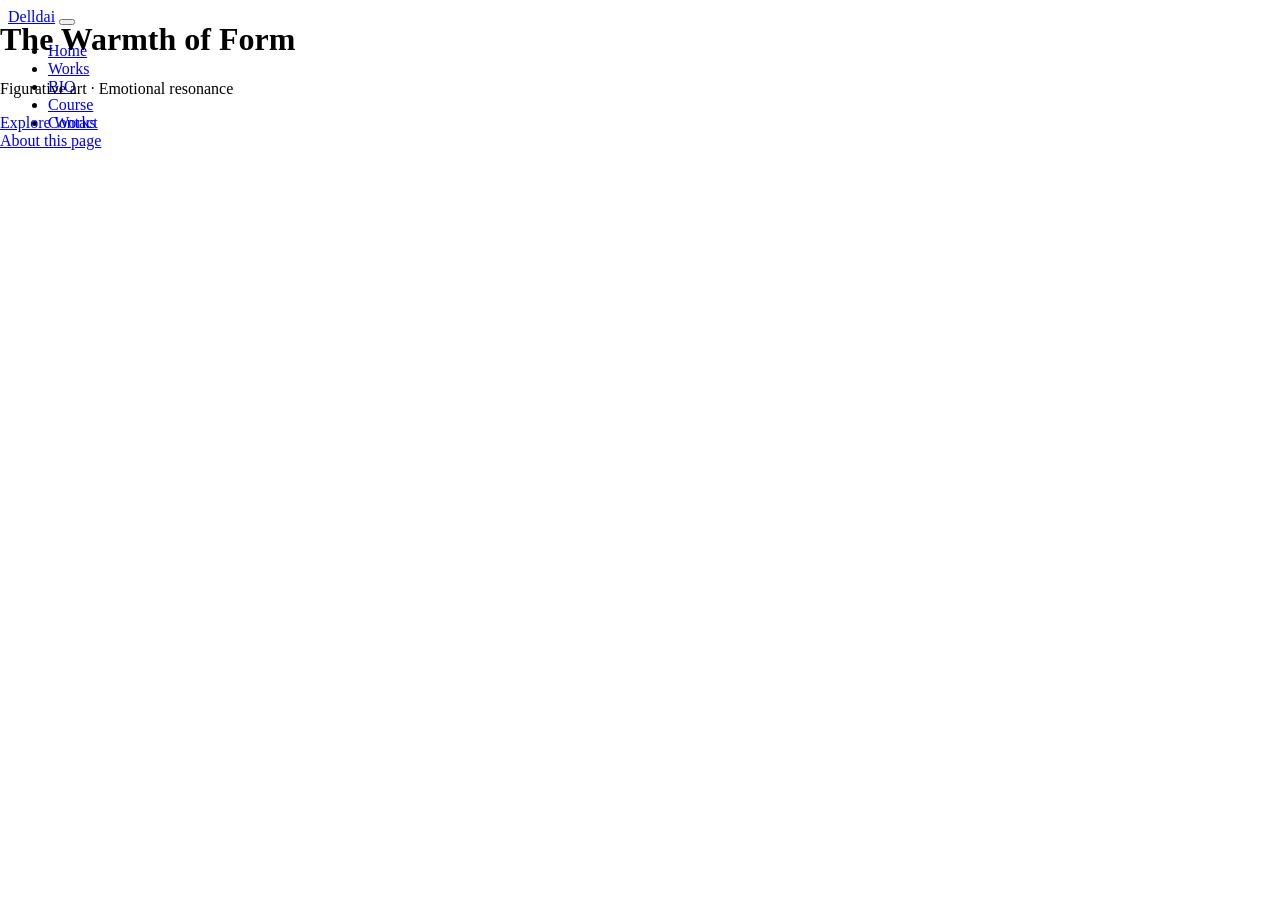
==== index.html @ 0b5848b2 "Add files via upload" ====
<!DOCTYPE html>
<html lang="en">
<head>
    <meta charset="UTF-8">
    <meta name="viewport" content="width=device-width, initial-scale=1.0">
    <title>Delldai · Home</title>
    <link rel="preconnect" href="https://fonts.googleapis.com">
    <link rel="preconnect" href="https://fonts.gstatic.com" crossorigin>
    <link href="https://fonts.googleapis.com/css2?family=Cormorant+Garamond:ital,wght@0,300;0,400;1,300;1,400&family=Inter:wght@300;400&display=swap" rel="stylesheet">
    <link rel="stylesheet" href="style.css">
    <style>
        body { overflow: hidden; }
    </style>
</head>
<body>
    <svg xmlns="http://www.w3.org/2000/svg" style="display: none;">
        <symbol id="icon-instagram" viewBox="0 0 24 24" fill="none" stroke="currentColor" stroke-width="1.5" stroke-linecap="round" stroke-linejoin="round">
            <rect x="2" y="2" width="20" height="20" rx="5" ry="5"/><circle cx="12" cy="12" r="5"/><line x1="17.5" y1="6.5" x2="17.51" y2="6.5"/>
        </symbol>
        <symbol id="icon-wechat" viewBox="-2 0 28 24" fill="none" stroke="currentColor" stroke-width="1.5" stroke-linecap="round" stroke-linejoin="round">
            <path d="M8.691 2.188C3.891 2.188 0 5.476 0 9.53c0 2.212 1.17 4.203 3.002 5.55a.59.59 0 0 1 .213.665l-.39 1.48c-.019.07-.048.141-.048.213 0 .163.13.295.29.295a.326.326 0 0 0 .167-.054l1.903-1.114a.864.864 0 0 1 .717-.098 10.16 10.16 0 0 0 2.837.403c.276 0 .543-.027.811-.05-.857-2.578.157-4.972 1.932-6.446 1.703-1.415 3.882-1.98 5.853-1.838-.576-3.583-4.196-6.348-8.596-6.348zM5.785 5.991c.642 0 1.162.529 1.162 1.18a1.17 1.17 0 0 1-1.162 1.178A1.17 1.17 0 0 1 4.623 7.17c0-.651.52-1.18 1.162-1.18zm5.813 0c.642 0 1.162.529 1.162 1.18a1.17 1.17 0 0 1-1.162 1.178 1.17 1.17 0 0 1-1.162-1.178c0-.651.52-1.18 1.162-1.18zm5.34 2.867c-1.797-.052-3.746.512-5.28 1.786-1.72 1.428-2.687 3.72-1.78 6.22.942 2.453 3.666 4.229 6.884 4.229.826 0 1.622-.12 2.361-.336a.722.722 0 0 1 .598.082l1.584.926a.272.272 0 0 0 .14.047c.134 0 .24-.111.24-.247 0-.06-.023-.12-.038-.177l-.327-1.233a.582.582 0 0 1-.023-.156.49.49 0 0 1 .201-.398C23.024 18.48 24 16.82 24 14.98c0-3.21-2.931-5.952-7.062-6.122zm-2.18 2.769c.535 0 .969.44.969.982a.976.976 0 0 1-.969.983.976.976 0 0 1-.969-.983c0-.542.434-.982.97-.982zm4.844 0c.535 0 .969.44.969.982a.976.976 0 0 1-.969.983.976.976 0 0 1-.969-.983c0-.542.434-.982.969-.982z"/>
        </symbol>
        <symbol id="icon-email" viewBox="0 0 24 24" fill="none" stroke="currentColor" stroke-width="1.5" stroke-linecap="round" stroke-linejoin="round">
            <rect x="2" y="4" width="20" height="16" rx="2"/><polyline points="2 6 12 14 22 6"/>
        </symbol>
    </svg>

    <header class="site-header" id="header">
        <div class="header-inner">
            <a href="index.html" class="logo">Delldai</a>
            <button class="nav-toggle" id="navToggle" aria-label="Toggle menu" aria-expanded="false">
                <span></span><span></span><span></span>
            </button>
            <nav class="main-nav" id="mainNav">
                <ul>
                    <li><a href="index.html" class="nav-active">Home</a></li>
                    <li><a href="works.html">Works</a></li>
                    <li><a href="bio.html">BIO</a></li>
                    <li><a href="course.html">Course</a></li>
                    <li><a href="contact.html">Contact</a></li>
                </ul>
            </nav>
        </div>
    </header>

    <main>
        <div class="hero fade-in visible" style="position: fixed; top: 0; left: 0; width: 100%; height: 100vh; margin: 0; padding: 0;">
            <div class="hero-overlay">
                <h1 class="title-font">The Warmth of Form</h1>
                <p>Figurative art · Emotional resonance</p>
                <a href="works.html" class="hero-cta">Explore Works</a>
            </div>
            <a href="Justforfun.html" class="about-page-link" target="_blank">About this page</a>
        </div>
    </main>

    <script src="script.js"></script>
</body>
</html>
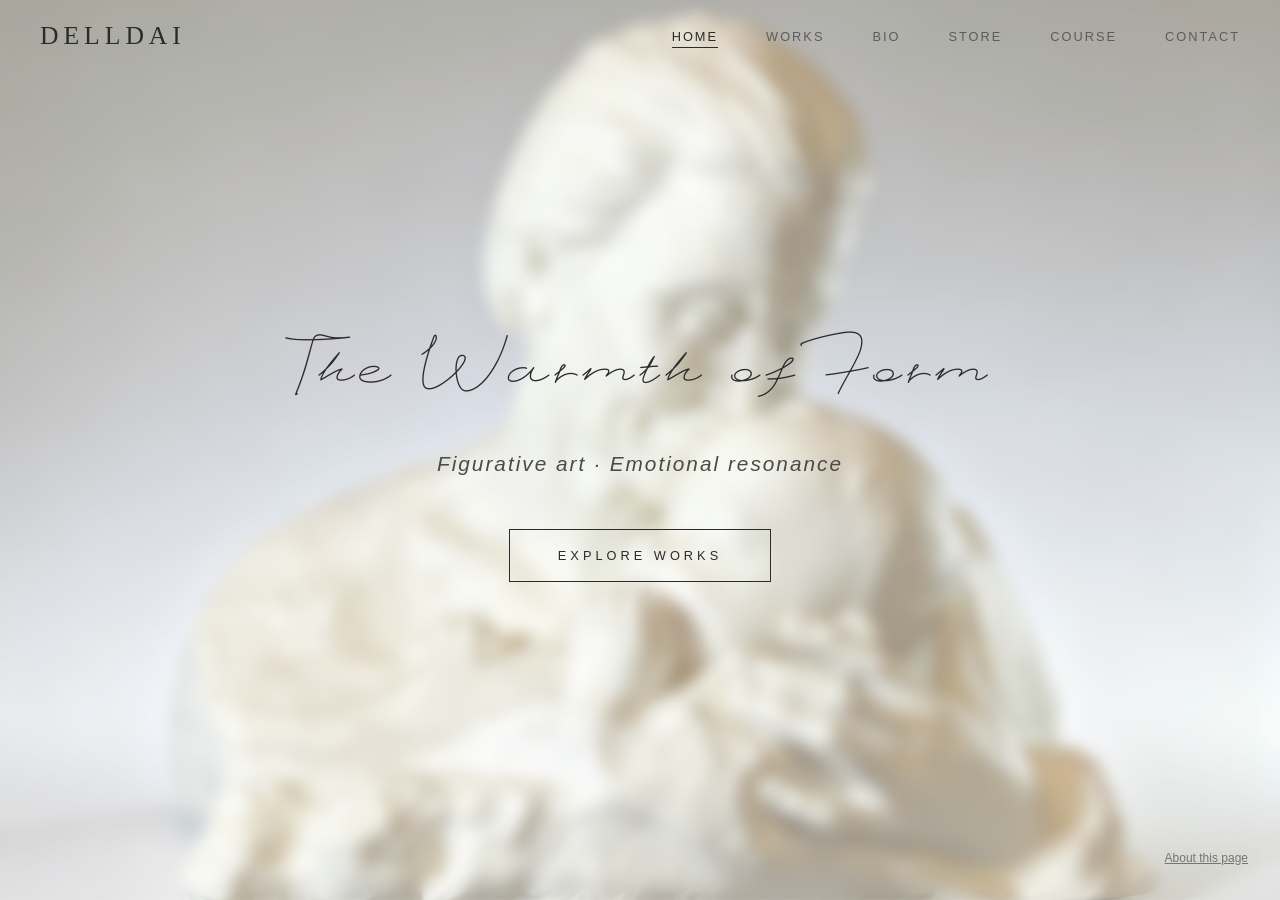
==== commit 55a37abd: "Add files via upload" ====
--- a/index.html
+++ b/index.html
@@ -36,6 +36,7 @@
                     <li><a href="index.html" class="nav-active">Home</a></li>
                     <li><a href="works.html">Works</a></li>
                     <li><a href="bio.html">BIO</a></li>
+                    <li><a href="store.html">Store</a></li>
                     <li><a href="course.html">Course</a></li>
                     <li><a href="contact.html">Contact</a></li>
                 </ul>
--- a/style.css
+++ b/style.css
@@ -0,0 +1,307 @@
+@font-face {
+    font-family: 'TitleFont';
+    src: url('AidianSignatureTi-Regular.ttf') format('truetype');
+    font-weight: normal;
+    font-style: normal;
+}
+
+:root {
+    --bg: #faf7f4;
+    --text: #2b2b2b;
+    --text-secondary: #5c5c5c;
+    --accent: #b8914b;
+    --border: #e3ded8;
+    --max-width: 1280px;
+    --header-height: 72px;
+}
+* { margin: 0; padding: 0; box-sizing: border-box; }
+html { scroll-behavior: smooth; font-size: 16px; }
+body {
+    font-family: 'Inter', -apple-system, BlinkMacSystemFont, sans-serif;
+    font-weight: 300; background: var(--bg); color: var(--text);
+    line-height: 1.7; -webkit-font-smoothing: antialiased; overflow-x: hidden;
+}
+.title-font {
+    font-family: 'TitleFont', 'Cormorant Garamond', Georgia, serif; font-weight: 400;
+}
+h3, .logo, .work-info h3, .quote-text {
+    font-family: 'Cormorant Garamond', Georgia, serif; font-weight: 300;
+}
+.hero-overlay h1, .section-header h2, .about-text h2 {
+    font-family: 'TitleFont', 'Cormorant Garamond', Georgia, serif; font-weight: 400;
+}
+a { text-decoration: none; color: inherit; }
+
+/* 顶栏透明 */
+.site-header {
+    position: fixed; top: 0; left: 0; width: 100%; height: var(--header-height);
+    background: transparent; z-index: 1000; transition: box-shadow 0.3s;
+}
+.site-header.scrolled { box-shadow: 0 1px 20px rgba(0,0,0,0.04); }
+.header-inner {
+    max-width: var(--max-width); margin: 0 auto; padding: 0 2.5rem;
+    height: 100%; display: flex; align-items: center; justify-content: space-between;
+}
+.logo { font-size: 1.6rem; letter-spacing: 5px; text-transform: uppercase; color: var(--text); z-index: 1001; }
+.nav-toggle {
+    display: none; flex-direction: column; justify-content: center; align-items: center;
+    gap: 5px; width: 40px; height: 40px; background: none; border: none;
+    cursor: pointer; z-index: 1001; padding: 0; margin-left: 1rem;
+}
+.nav-toggle span {
+    display: block; width: 22px; height: 1.5px; background: var(--text);
+    border-radius: 1px; transition: all 0.3s ease; transform-origin: center;
+}
+.nav-toggle.active span:nth-child(1) { transform: translateY(6.5px) rotate(45deg); }
+.nav-toggle.active span:nth-child(2) { opacity: 0; transform: scaleX(0); }
+.nav-toggle.active span:nth-child(3) { transform: translateY(-6.5px) rotate(-45deg); }
+.main-nav ul { display: flex; gap: 3rem; list-style: none; }
+.main-nav a {
+    font-family: 'Inter', sans-serif; font-size: 0.8rem; font-weight: 400;
+    letter-spacing: 2px; text-transform: uppercase; color: var(--text-secondary);
+    position: relative; padding-bottom: 4px; cursor: pointer;
+}
+.main-nav a.nav-active { color: var(--text); }
+.main-nav a.nav-active::after { width: 100%; }
+.main-nav a::after {
+    content: ''; position: absolute; left: 0; bottom: 0; width: 0; height: 1px;
+    background: var(--text); transition: width 0.3s ease;
+}
+.main-nav a:hover::after { width: 100%; }
+.nav-overlay {
+    display: none; position: fixed; inset: 0; background: rgba(0,0,0,0.3);
+    z-index: 998; opacity: 0; transition: opacity 0.3s ease; pointer-events: none;
+}
+.nav-overlay.show { opacity: 1; pointer-events: auto; }
+
+/* 回到顶部 */
+.back-to-top {
+    position: fixed; bottom: 2rem; right: 2rem; width: 40px; height: 40px;
+    background: rgba(255,255,255,0.7); backdrop-filter: blur(8px);
+    border: 1px solid var(--border); border-radius: 50%; display: flex;
+    align-items: center; justify-content: center; cursor: pointer; z-index: 999;
+    box-shadow: 0 2px 12px rgba(0,0,0,0.04); transition: transform 0.2s, opacity 0.3s;
+    opacity: 0; pointer-events: none;
+}
+.back-to-top.show { opacity: 1; pointer-events: auto; }
+.back-to-top:hover { transform: translateY(-3px); }
+.back-to-top svg { width: 16px; height: 16px; stroke: var(--text); fill: none; stroke-width: 1.5; }
+
+/* 公用区块 */
+.fade-in { opacity: 0; transform: translateY(20px); transition: opacity 1s ease, transform 1s ease; }
+.fade-in.visible { opacity: 1; transform: translateY(0); }
+.section { padding: 7rem 2.5rem; max-width: var(--max-width); margin: 0 auto; }
+.works-section { max-width: none; padding-left: 0; padding-right: 0; }
+.section-header { text-align: center; margin-bottom: 5rem; }
+.section-header h2 { font-size: 2.8rem; letter-spacing: 3px; margin-bottom: 1rem; }
+.section-header p {
+    font-family: 'Inter', sans-serif; color: var(--text-secondary);
+    font-weight: 300; font-style: italic; font-size: 1.1rem; letter-spacing: 1px;
+}
+.contact-sub-note {
+    margin-top: 0.5rem; font-style: normal !important; color: var(--text-secondary);
+    font-size: 0.95rem; font-weight: 300;
+}
+
+/* Hero (home) */
+.hero {
+    position: relative; width: 100%; height: 100vh; min-height: 600px;
+    margin-top: calc(-1 * var(--header-height));
+    padding-top: var(--header-height);
+    overflow: hidden; display: flex; align-items: center; justify-content: center;
+    background: url('mainvisual.jpg') center / cover no-repeat;
+}
+.hero-overlay {
+    position: absolute; inset: 0; display: flex; flex-direction: column; align-items: center;
+    justify-content: center; text-align: center; color: #2b2b2b;
+    background: rgba(250,247,244,0.35); backdrop-filter: blur(8px); padding: 0 2rem;
+}
+.hero-overlay h1 { font-size: 4rem; letter-spacing: 6px; margin-bottom: 1.2rem; }
+.hero-overlay p {
+    font-family: 'Inter', sans-serif; font-size: 1.3rem; font-weight: 300;
+    font-style: italic; letter-spacing: 2px; color: #4a4a4a; margin-bottom: 3rem;
+}
+.hero-cta {
+    display: inline-block; padding: 0.9rem 3rem; border: 1px solid #2b2b2b;
+    font-family: 'Inter', sans-serif; font-size: 0.8rem; font-weight: 400; letter-spacing: 4px;
+    text-transform: uppercase; color: #2b2b2b; transition: background 0.3s, color 0.3s; cursor: pointer;
+}
+.hero-cta:hover { background: #2b2b2b; color: #fff; }
+.about-page-link {
+    position: absolute; bottom: 2rem; right: 2rem;
+    font-family: 'Inter', sans-serif; font-size: 0.75rem; font-weight: 300;
+    color: #4a4a4a; text-decoration: underline; opacity: 0.7; transition: opacity 0.3s;
+}
+.about-page-link:hover { opacity: 1; }
+
+/* 作品展示 */
+.work-showcase { display: flex; flex-direction: column; gap: 12rem; }
+.work-item {
+    display: flex; align-items: center; gap: 0; opacity: 0;
+    transition: opacity 1s ease, transform 0.9s ease;
+}
+.work-item.visible { opacity: 1; }
+.work-item.from-right { flex-direction: row; transform: translateX(50px); }
+.work-item.from-right.visible { transform: translateX(0); }
+.work-item.from-left { flex-direction: row-reverse; transform: translateX(-50px); }
+.work-item.from-left.visible { transform: translateX(0); }
+.work-image { flex: 0 0 55%; overflow: hidden; opacity: 0; transition: opacity 1s ease, transform 1s ease; }
+.work-item.from-right .work-image { transform: translateX(40px); }
+.work-item.from-left .work-image { transform: translateX(-40px); }
+.work-item.visible .work-image { opacity: 1; transform: translateX(0); transition-delay: 0.1s; }
+.work-info {
+    flex: 0 0 45%; padding: 0 3rem; opacity: 0;
+    transition: opacity 0.8s ease 0.4s, transform 0.8s ease 0.4s;
+}
+.work-item.visible .work-info { opacity: 1; transform: translateY(0); }
+.work-item.from-right .work-info, .work-item.from-left .work-info { transform: translateY(20px); }
+.work-info h3 { font-size: 2.2rem; letter-spacing: 2px; margin-bottom: 0.4rem; }
+.work-info .material {
+    font-family: 'Inter', sans-serif; font-size: 0.75rem; font-weight: 400; font-style: italic;
+    letter-spacing: 3px; text-transform: uppercase; color: var(--accent); margin-bottom: 1.5rem;
+}
+.work-info p { font-family: 'Inter', sans-serif; color: var(--text-secondary); font-weight: 300; line-height: 1.8; max-width: 320px; }
+.work-img { width: 100%; height: 100%; object-fit: cover; display: block; aspect-ratio: 4 / 3; }
+
+/* 引用 */
+.quote-section { padding: 6rem 2.5rem; text-align: center; max-width: 800px; margin: 0 auto; }
+.quote-text { font-size: 2.2rem; font-style: italic; color: #4a4540; line-height: 1.6; }
+.quote-text::before { content: ''; display: block; width: 40px; height: 1px; background: var(--border); margin: 0 auto 2rem; }
+.quote-author { font-family: 'Inter', sans-serif; font-size: 1rem; font-style: italic; letter-spacing: 1px; color: var(--text-secondary); margin-top: 2rem; }
+
+/* 关于 (bio) */
+.about-grid {
+    display: grid; grid-template-columns: 1fr 1fr; gap: 5rem; align-items: center;
+}
+.about-image {
+    position: relative; overflow: hidden;
+    opacity: 0; transform: translateY(-30px);
+    transition: opacity 0.9s ease 0.2s, transform 0.9s ease 0.2s;
+}
+.about-image.visible { opacity: 1; transform: translateY(0); }
+.about-text {
+    opacity: 0; transform: translateY(30px);
+    transition: opacity 0.9s ease 0.4s, transform 0.9s ease 0.4s;
+}
+.about-text.visible { opacity: 1; transform: translateY(0); }
+.portrait-img {
+    width: 100%; height: auto; display: block; aspect-ratio: 3 / 4; object-fit: cover;
+    transition: opacity 0.6s ease;
+}
+.portrait-default { position: relative; z-index: 1; }
+.portrait-hover { position: absolute; top: 0; left: 0; opacity: 0; z-index: 2; }
+.about-image:hover .portrait-hover { opacity: 1; }
+.about-image:hover .portrait-default { opacity: 0; }
+.about-text h2 { font-size: 2.4rem; letter-spacing: 2px; margin-bottom: 2rem; }
+.about-text p { font-family: 'Inter', sans-serif; color: var(--text-secondary); font-weight: 300; margin-bottom: 1.5rem; line-height: 1.8; }
+
+/* 联系 */
+.contact-form { max-width: 480px; margin: 0 auto; display: flex; flex-direction: column; gap: 1.2rem; }
+.contact-form input, .contact-form textarea {
+    width: 100%; padding: 1.2rem 1.5rem; border: none; border-bottom: 1px solid var(--border);
+    background: transparent; font-family: 'Inter', sans-serif; font-size: 0.9rem; font-weight: 300;
+    color: var(--text); outline: none; transition: border-color 0.3s; letter-spacing: 0.5px;
+    border-radius: 0; -webkit-appearance: none;
+}
+.contact-form input::placeholder, .contact-form textarea::placeholder { color: #b0a89f; font-weight: 300; font-style: italic; }
+.contact-form input:focus, .contact-form textarea:focus { border-bottom-color: #999; }
+.contact-form textarea { resize: vertical; min-height: 120px; }
+.contact-form button {
+    align-self: flex-start; padding: 1rem 3.2rem; background: transparent; border: 1px solid var(--text);
+    font-family: 'Inter', sans-serif; font-size: 0.8rem; font-weight: 400; letter-spacing: 3px;
+    text-transform: uppercase; color: var(--text); cursor: pointer; transition: all 0.3s; margin-top: 1rem;
+    border-radius: 2px; -webkit-appearance: none;
+}
+.contact-form button:hover { background: var(--text); color: #fff; }
+.contact-form button:disabled { opacity: 0.5; pointer-events: none; }
+.social-links { display: flex; justify-content: center; gap: 2.5rem; margin-top: 4rem; }
+.social-links a { color: #9b948c; transition: color 0.3s; display: inline-flex; align-items: center; justify-content: center; padding: 8px; }
+.social-links a:hover { color: #2b2b2b; }
+.social-icon { display: block; fill: none; stroke: currentColor; }
+
+/* 二维码气泡 */
+.instagram-link, .wechat-link { position: relative; }
+.wechat-tooltip {
+    display: none; position: absolute; bottom: 100%; left: 50%; transform: translateX(-50%);
+    margin-bottom: 14px; width: 280px; background: #fff; border-radius: 8px;
+    box-shadow: 0 4px 20px rgba(0,0,0,0.15); padding: 6px; z-index: 20; pointer-events: none;
+}
+.wechat-tooltip img { display: block; width: 100%; border-radius: 4px; }
+.instagram-link:hover .wechat-tooltip, .wechat-link:hover .wechat-tooltip, .wechat-link.tooltip-show .wechat-tooltip { display: block; }
+
+/* 版权块 */
+.site-footer {
+    text-align: center; padding: 3rem 2rem; border-top: 1px solid var(--border);
+    color: #b0a89f; font-family: 'Inter', sans-serif; font-size: 0.75rem;
+    letter-spacing: 3px; text-transform: uppercase;
+}
+
+/* 吐司提示 */
+.toast {
+    position: fixed; bottom: 2rem; left: 50%; transform: translateX(-50%);
+    background: #2b2b2b; color: #faf7f4; font-family: 'Inter', sans-serif;
+    font-size: 0.85rem; padding: 0.9rem 2rem; border-radius: 4px;
+    box-shadow: 0 4px 12px rgba(0,0,0,0.15); z-index: 2000;
+    opacity: 0; pointer-events: none; transition: opacity 0.3s ease;
+    white-space: nowrap;
+}
+.toast.show { opacity: 1; }
+
+/* 响应式 */
+@media (max-width: 1024px) {
+    .hero-overlay h1 { font-size: 3.2rem; }
+    .section { padding: 5rem 2rem; }
+    .about-grid { gap: 3rem; }
+}
+@media (max-width: 768px) {
+    :root { --header-height: 60px; }
+    .header-inner { padding: 0 1.5rem; }
+    .nav-toggle { display: flex; }
+    .main-nav {
+        position: fixed; top: 0; right: -300px; width: 280px; height: 100dvh;
+        background: rgba(250,247,244,0.97); backdrop-filter: blur(20px);
+        padding: 6rem 2rem 3rem; transition: right 0.35s ease; z-index: 999;
+        box-shadow: -4px 0 30px rgba(0,0,0,0.06);
+    }
+    .main-nav.open { right: 0; }
+    .main-nav ul { flex-direction: column; gap: 2rem; }
+    .nav-overlay { display: block; }
+    .hero { height: 90vh; }
+    .hero-overlay h1 { font-size: 2.6rem; }
+    .hero-cta { padding: 0.75rem 2.2rem; }
+    .section { padding: 4rem 1.5rem; }
+    .section-header h2 { font-size: 2.2rem; }
+    .work-showcase { gap: 6rem; }
+    .work-item.from-right, .work-item.from-left { flex-direction: column; transform: none; gap: 0; }
+    .work-image { flex: 0 0 100%; }
+    .work-info { flex: 0 0 100%; padding: 2rem 1.5rem; text-align: center; }
+    .work-info h3 { font-size: 1.8rem; }
+    .about-grid { grid-template-columns: 1fr; gap: 2.5rem; }
+    .about-image { max-width: 350px; margin: 0 auto; }
+    .about-text { text-align: center; }
+    .about-text h2 { font-size: 2rem; }
+    .contact-form { max-width: 100%; padding: 0 0.5rem; }
+    .contact-form button { align-self: stretch; text-align: center; }
+    .social-links { gap: 1.5rem; }
+    .social-links svg { width: 34px; height: 34px; }
+    .wechat-tooltip { bottom: auto; top: 100%; margin-bottom: 0; margin-top: 12px; }
+    .back-to-top { bottom: 1.2rem; right: 1.2rem; width: 36px; height: 36px; }
+    .toast { bottom: 1rem; font-size: 0.8rem; padding: 0.75rem 1.5rem; }
+}
+@media (max-width: 480px) {
+    :root { --header-height: 56px; }
+    .header-inner { padding: 0 1rem; }
+    .hero { height: 85vh; }
+    .hero-overlay h1 { font-size: 2rem; }
+    .hero-overlay p { font-size: 0.9rem; }
+    .hero-cta { padding: 0.7rem 1.8rem; font-size: 0.68rem; }
+    .section { padding: 3rem 1rem; }
+    .section-header h2 { font-size: 1.8rem; }
+    .work-info h3 { font-size: 1.5rem; }
+    .quote-text { font-size: 1.3rem; }
+    .about-text h2 { font-size: 1.7rem; }
+    .social-links svg { width: 34px; height: 34px; }
+    .site-footer { font-size: 0.65rem; padding: 1.5rem 1rem; }
+    .back-to-top { bottom: 1rem; right: 1rem; width: 34px; height: 34px; }
+    .toast { font-size: 0.75rem; padding: 0.7rem 1.2rem; }
+}
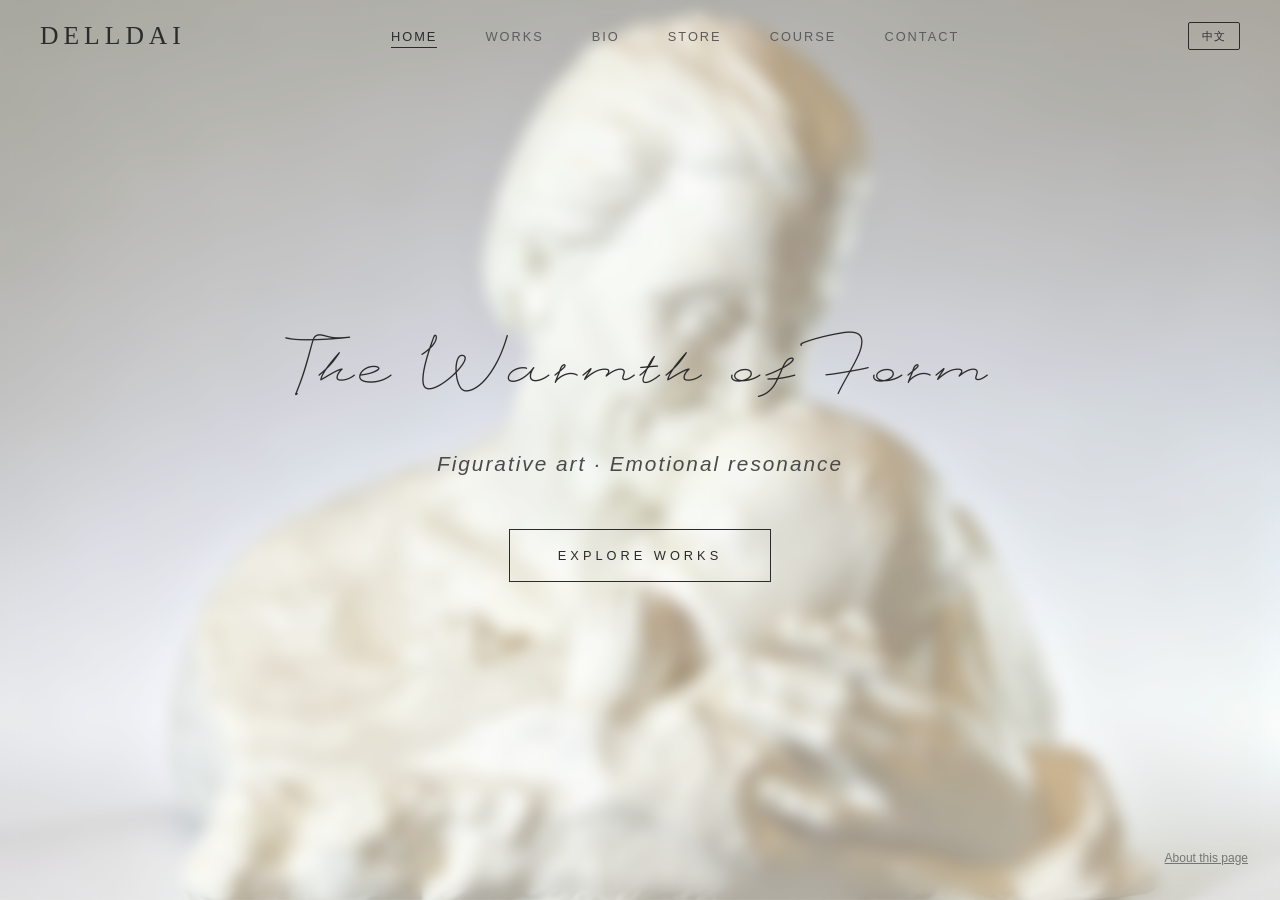
==== commit 55df8bad: "1 1" ====
--- a/index.html
+++ b/index.html
@@ -8,9 +8,7 @@
     <link rel="preconnect" href="https://fonts.gstatic.com" crossorigin>
     <link href="https://fonts.googleapis.com/css2?family=Cormorant+Garamond:ital,wght@0,300;0,400;1,300;1,400&family=Inter:wght@300;400&display=swap" rel="stylesheet">
     <link rel="stylesheet" href="style.css">
-    <style>
-        body { overflow: hidden; }
-    </style>
+    <style>body { overflow: hidden; }</style>
 </head>
 <body>
     <svg xmlns="http://www.w3.org/2000/svg" style="display: none;">
@@ -28,33 +26,31 @@
     <header class="site-header" id="header">
         <div class="header-inner">
             <a href="index.html" class="logo">Delldai</a>
-            <button class="nav-toggle" id="navToggle" aria-label="Toggle menu" aria-expanded="false">
-                <span></span><span></span><span></span>
-            </button>
+            <button class="nav-toggle" id="navToggle" aria-label="Toggle menu" aria-expanded="false"><span></span><span></span><span></span></button>
             <nav class="main-nav" id="mainNav">
                 <ul>
-                    <li><a href="index.html" class="nav-active">Home</a></li>
-                    <li><a href="works.html">Works</a></li>
-                    <li><a href="bio.html">BIO</a></li>
-                    <li><a href="store.html">Store</a></li>
-                    <li><a href="course.html">Course</a></li>
-                    <li><a href="contact.html">Contact</a></li>
+                    <li><a href="index.html" class="nav-active" data-i18n="home">Home</a></li>
+                    <li><a href="works.html" data-i18n="works">Works</a></li>
+                    <li><a href="bio.html" data-i18n="bio">BIO</a></li>
+                    <li><a href="store.html" data-i18n="store">Store</a></li>
+                    <li><a href="course.html" data-i18n="course">Course</a></li>
+                    <li><a href="contact.html" data-i18n="contact">Contact</a></li>
                 </ul>
             </nav>
+            <button class="lang-switch" id="langSwitch">中文</button>
         </div>
     </header>
 
     <main>
         <div class="hero fade-in visible" style="position: fixed; top: 0; left: 0; width: 100%; height: 100vh; margin: 0; padding: 0;">
             <div class="hero-overlay">
-                <h1 class="title-font">The Warmth of Form</h1>
-                <p>Figurative art · Emotional resonance</p>
-                <a href="works.html" class="hero-cta">Explore Works</a>
+                <h1 class="title-font" data-i18n="hero-title">The Warmth of Form</h1>
+                <p data-i18n="hero-subtitle">Figurative art · Emotional resonance</p>
+                <a href="works.html" class="hero-cta" data-i18n="hero-cta">Explore Works</a>
             </div>
-            <a href="Justforfun.html" class="about-page-link" target="_blank">About this page</a>
+            <a href="Justforfun.html" class="about-page-link" target="_blank" data-i18n="about-page-link">About this page</a>
         </div>
     </main>
-
     <script src="script.js"></script>
 </body>
 </html>
--- a/style.css
+++ b/style.css
@@ -1,6 +1,6 @@
 @font-face {
     font-family: 'TitleFont';
-    src: url('AidianSignatureTi-Regular.ttf') format('truetype');
+    src: url('assets/AidianSignatureTi-Regular.ttf') format('truetype');
     font-weight: normal;
     font-style: normal;
 }
@@ -73,6 +73,16 @@
     z-index: 998; opacity: 0; transition: opacity 0.3s ease; pointer-events: none;
 }
 .nav-overlay.show { opacity: 1; pointer-events: auto; }
+
+/* 语言切换按钮 */
+.lang-switch {
+    background: none; border: 1px solid var(--text); color: var(--text);
+    font-family: 'Inter', sans-serif; font-size: 0.7rem; font-weight: 400;
+    letter-spacing: 1px; padding: 0.35rem 0.8rem; cursor: pointer;
+    transition: all 0.3s; margin-left: 1.5rem; white-space: nowrap;
+    text-transform: uppercase; border-radius: 2px;
+}
+.lang-switch:hover { background: var(--text); color: #fff; }
 
 /* 回到顶部 */
 .back-to-top {
@@ -103,13 +113,13 @@
     font-size: 0.95rem; font-weight: 300;
 }
 
-/* Hero (home) */
+/* Hero */
 .hero {
     position: relative; width: 100%; height: 100vh; min-height: 600px;
     margin-top: calc(-1 * var(--header-height));
     padding-top: var(--header-height);
     overflow: hidden; display: flex; align-items: center; justify-content: center;
-    background: url('mainvisual.jpg') center / cover no-repeat;
+    background: url('assets/mainvisual.jpg') center / cover no-repeat;
 }
 .hero-overlay {
     position: absolute; inset: 0; display: flex; flex-direction: column; align-items: center;
@@ -169,7 +179,7 @@
 .quote-text::before { content: ''; display: block; width: 40px; height: 1px; background: var(--border); margin: 0 auto 2rem; }
 .quote-author { font-family: 'Inter', sans-serif; font-size: 1rem; font-style: italic; letter-spacing: 1px; color: var(--text-secondary); margin-top: 2rem; }
 
-/* 关于 (bio) */
+/* 关于 */
 .about-grid {
     display: grid; grid-template-columns: 1fr 1fr; gap: 5rem; align-items: center;
 }
@@ -256,6 +266,7 @@
 @media (max-width: 768px) {
     :root { --header-height: 60px; }
     .header-inner { padding: 0 1.5rem; }
+    .lang-switch { margin-left: 0.8rem; padding: 0.3rem 0.6rem; font-size: 0.65rem; }
     .nav-toggle { display: flex; }
     .main-nav {
         position: fixed; top: 0; right: -300px; width: 280px; height: 100dvh;
